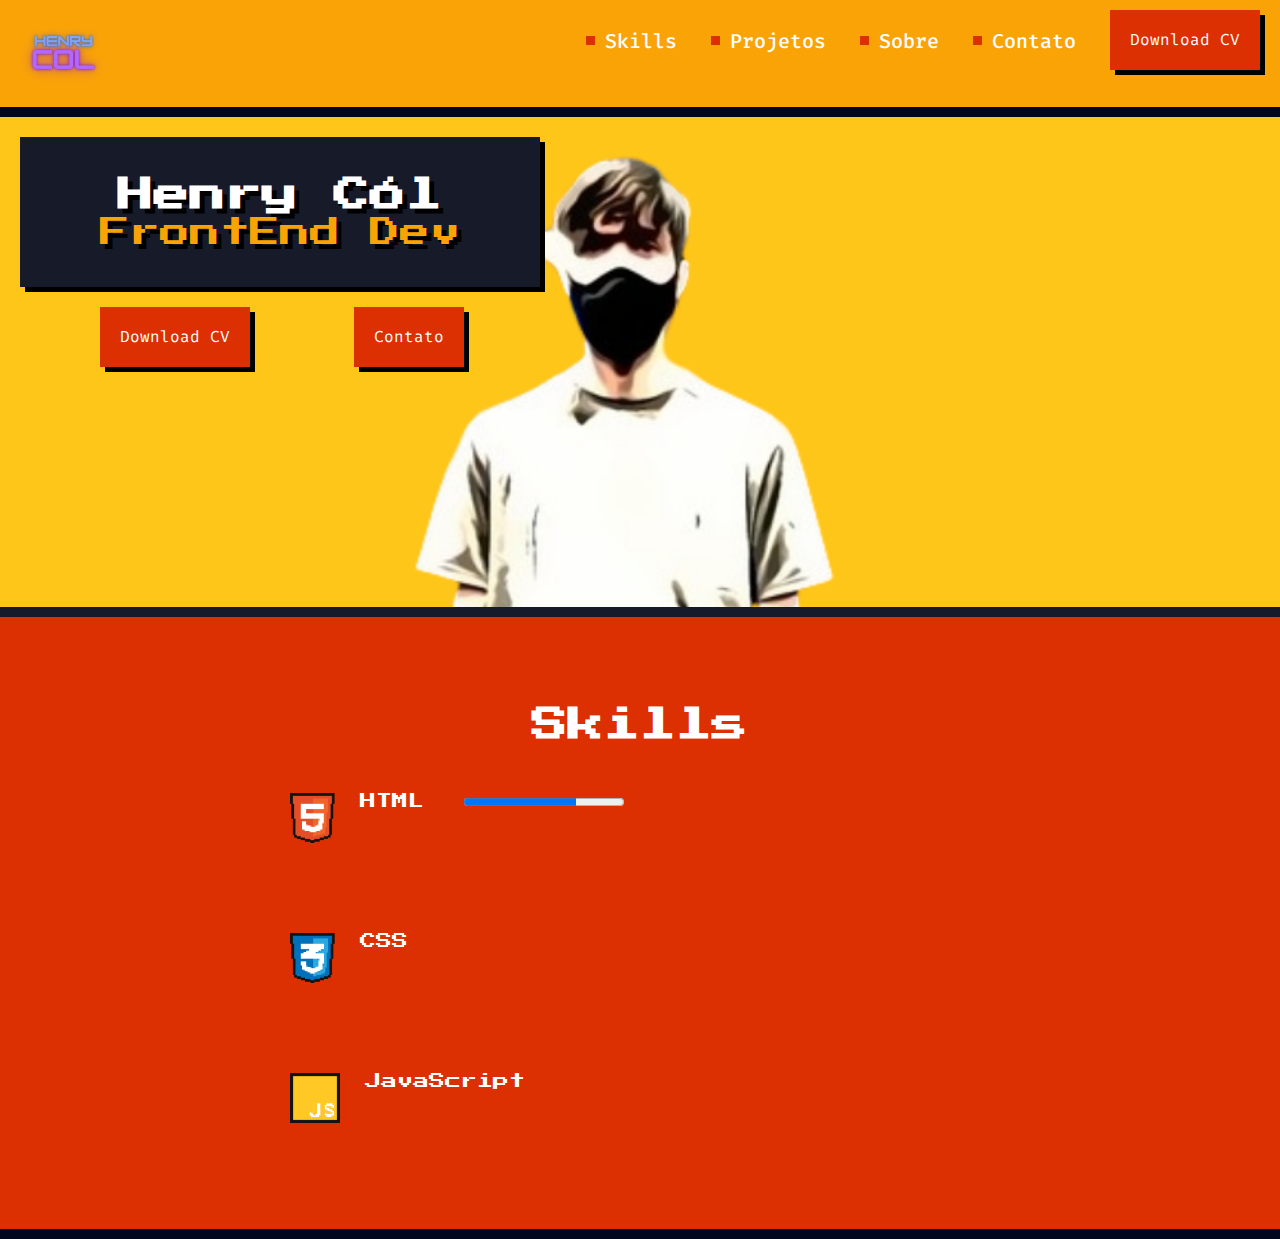
==== index.html @ b6526a18 "progress bar" ====
<!DOCTYPE html>
<html lang="pt-BR">
<head>
    <meta charset="UTF-8">
    <meta http-equiv="X-UA-Compatible" content="IE=edge">
    <meta name="viewport" content="width=device-width, initial-scale=1.0">
    <link rel="preconnect" href="https://fonts.googleapis.com">
    <link rel="preconnect" href="https://fonts.gstatic.com" crossorigin>
    <link href="https://fonts.googleapis.com/css2?family=Fira+Code:wght@300;500&family=Open+Sans+Condensed:ital,wght@0,300;0,700;1,300&family=Press+Start+2P&display=swap" rel="stylesheet">
    <link rel="stylesheet" href="style.css">
    <link rel="stylesheet" href="css/componet/header/header.css">
    <link rel="stylesheet" href="css/componet/button/button.css">
    <link rel="stylesheet" href="css/componet/section/presentation.css">
    <link rel="stylesheet" href="css/componet/title/title.css">
    <link rel="stylesheet" href="css/componet/section/skills.css">
    <title>Henry Col</title>
</head>
<body>
    <header class="main_header">
        <img src="assets/imagens/Henry.png" alt="Logo" class="header_logo">
        <nav class="menu">
            <a class="link_menu" href="" lang="en">Skills</a>
            <a class="link_menu" href="">Projetos</a>
            <a class="link_menu" href="">Sobre</a>
            <a class="link_menu" href="">Contato</a>
            <a class="button_menu btn_menu" href="" lang="en">Download CV</a>
        </nav>
    </header>
    <section class="presentation">
        <div class="box_one">
            <h1 class="title">Henry Cól</h1>
            <p class="carrer">FrontEnd Dev</p>
        </div>
        <a class="button_menu btn_one" href="" lang="en">Download CV</a>
        <a class="button_menu btn_one" href="">Contato</a>
    </section>
    <section class="skills_page">
        <h2 class="title _second">Skills</h2>
            <dl class="skill_level">  
                <dd>
                    <img src="assets/imagens/ico_html5.png" alt="html5 icon" class="icon_skills">
                </dd>
                <dt class="skill_name">HTML</dt>
                <dd>
                    <progress class="progress-bar" max="100" value="70">70%</progress>
                </dd>
            </dl>
            <dl class="skill_level">
                <dd>
                    <img src="assets/imagens/ico_css3.png" alt="css3 icon" class="icon_skills">
                </dd>
                <dt class="skill_name">CSS</dt>
            </dl>
            <dl class="skill_level">
                <dd>
                    <img src="assets/imagens/ico_js.png" alt="js icon" class="icon_skills">
                </dd>
                <dt class="skill_name">JavaScript</dt>
            </dl>
    </section>
</body>
</html>
---- style.css ----
body{
    margin: 0;
    padding: 0;
}
---- css/componet/header/header.css ----
.main_header{
    display: flex;
    justify-content: space-between;
    background-color: #FAA307;
    border-bottom: 10px solid #03071E;
    padding: 10px 20px;
}
.header_logo{
    width: 7%;
}
.menu{
    text-align: right;
}
.link_menu{
    display: inline-flex;
    align-items: center;
    color: white;
    font-weight: 500;
    text-decoration: none;
    font-size: 20px;
    margin-right: 30px;
    font-family: 'fira code',Arial, Helvetica, sans-serif;
}
.link_menu:hover{
    color:grey;
    transition: 0.5s;
}
.link_menu::before{
    content:'';
    width: 3px;
    height: 3px;
    padding: 3px 3px;
    background-color: #DC2F02;
    margin-right: 10px;
}
---- css/componet/button/button.css ----
.button_menu{
    display: inline-block;
    background-color: #DC2F02;
    font-family: 'fira code',sans-serif;
    color: #fff;
    height: 60px;
    line-height: 60px;
    padding-left: 20px;
    padding-right: 20px;
    margin-right: 0;
    text-decoration: none;
    box-shadow: 5px 5px 0 #000 ;
    transition: 0.5s linear;
}
.button_menu:hover{
    border:5px solid #9D0208;
}
.btn_one{
    margin-left: 100px;
    margin-top: 20px;
}
---- css/componet/section/presentation.css ----
.presentation{
    box-sizing: border-box;
    background-color: yellow;
    background-image: url("../../../assets/imagens/Eu.png") ;
    background-size: cover;
    background-repeat: no-repeat;
    background-position: left top;
    height: 500px;
    padding-top: 20px;
    border-bottom: 10px solid #171a29;
}
.box_one{
    display: block;
    background-color: #171a29;
    height: 150px;
    width: 520px;
    box-shadow: 5px 5px #000;
    margin: 0 20px;
}
.carrer{
    font-family: "Press start 2P" ,sans-serif;
    text-align: center;
    color: #FAA307;
    font-size: 30px;
    margin-top: 0;
    text-shadow: 5px 5px #000;
}
---- css/componet/title/title.css ----
.title{
    font-family: "Press start 2P" ,sans-serif;
    text-align: center;
    color: white;
    font-size: 36px;
    padding-top: 40px;
    margin-bottom: 5px;
    margin-top: 0;
    text-shadow: 5px 5px #000;
}
.title._second{
    text-shadow: none;
    text-align: center;
}
---- css/componet/section/skills.css ----
.skills_page{
    box-sizing: border-box;
    background-color: #DC2F02;
    padding-top: 50px;
    padding-bottom: 50px;
    border-bottom: 10px solid #03071E;
}
.skill_level{
    display: flex;
    width: 80px;
    height: 90px;
    margin-left: 250px;
    margin-top: 50px;
}
.icon_skills{
    height: 50px;
    margin-right: 25px;
}
.skill_name{
    font-family: 'Press Start 2P' ,sans-serif;
    color: white;
}
.progress_bar::-webkit-{
    background-color: #370617;
}
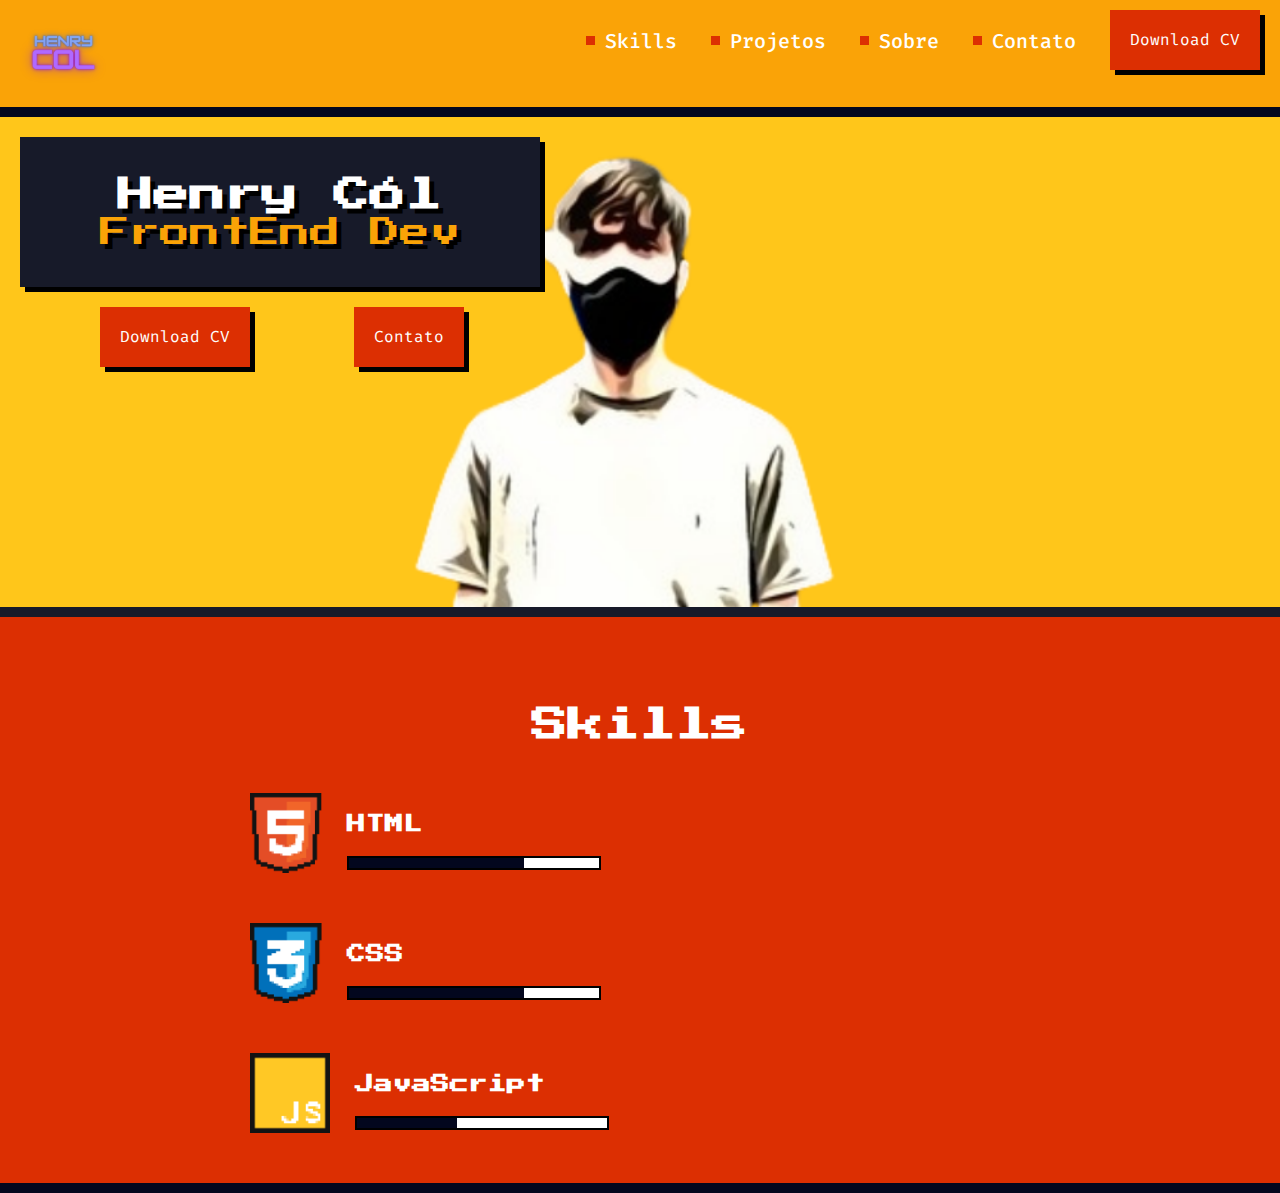
==== commit 95482ce3: "create skills section" ====
--- a/index.html
+++ b/index.html
@@ -36,27 +36,27 @@
     </section>
     <section class="skills_page">
         <h2 class="title _second">Skills</h2>
-            <dl class="skill_level">  
-                <dd>
-                    <img src="assets/imagens/ico_html5.png" alt="html5 icon" class="icon_skills">
-                </dd>
-                <dt class="skill_name">HTML</dt>
-                <dd>
-                    <progress class="progress-bar" max="100" value="70">70%</progress>
-                </dd>
-            </dl>
-            <dl class="skill_level">
-                <dd>
-                    <img src="assets/imagens/ico_css3.png" alt="css3 icon" class="icon_skills">
-                </dd>
-                <dt class="skill_name">CSS</dt>
-            </dl>
-            <dl class="skill_level">
-                <dd>
-                    <img src="assets/imagens/ico_js.png" alt="js icon" class="icon_skills">
-                </dd>
-                <dt class="skill_name">JavaScript</dt>
-            </dl>
+            <article class="skill_level">  
+                <img src="assets/imagens/ico_html5.png" alt="html5 icon" class="icon_skills">
+                <div class="container_skill">
+                    <h3 class="skill_name">HTML</h3>
+                    <div class="progress"></div>
+                </div>
+            </article>
+            <article class="skill_level">
+                <img src="assets/imagens/ico_css3.png" alt="css3 icon" class="icon_skills">
+                <div class="container_skill">
+                    <h3 class="skill_name">CSS</h3>
+                    <div class="progress"></div>
+                </div>
+            </article>
+            <article class="skill_level">
+                <img src="assets/imagens/ico_js.png" alt="js icon" class="icon_skills">
+                <div class="container_skill">
+                    <h3 class="skill_name">JavaScript</h3>
+                    <div class="progress_JavaScript"></div>
+                </div>
+            </article>
     </section>
 </body>
 </html>--- a/css/componet/section/skills.css
+++ b/css/componet/section/skills.css
@@ -7,19 +7,31 @@
 }
 .skill_level{
     display: flex;
-    width: 80px;
-    height: 90px;
     margin-left: 250px;
     margin-top: 50px;
 }
+.container_skill{
+    display: flex;
+    flex-direction: column;
+    justify-content: space-around;
+}
 .icon_skills{
-    height: 50px;
+    height: 80px;
     margin-right: 25px;
 }
 .skill_name{
     font-family: 'Press Start 2P' ,sans-serif;
     color: white;
 }
-.progress_bar::-webkit-{
-    background-color: #370617;
+.progress{
+    height: 10px;
+    width: 250px;
+    border: 2px solid black;
+    background: linear-gradient(to right, #03071E 0%, #03071E 70%, white 70%);
+}
+.progress_JavaScript{
+    height: 10px;
+    width: 250px;
+    border: 2px solid black;
+    background: linear-gradient(to right, #03071E 0%, #03071E 40%, white 40%)
 }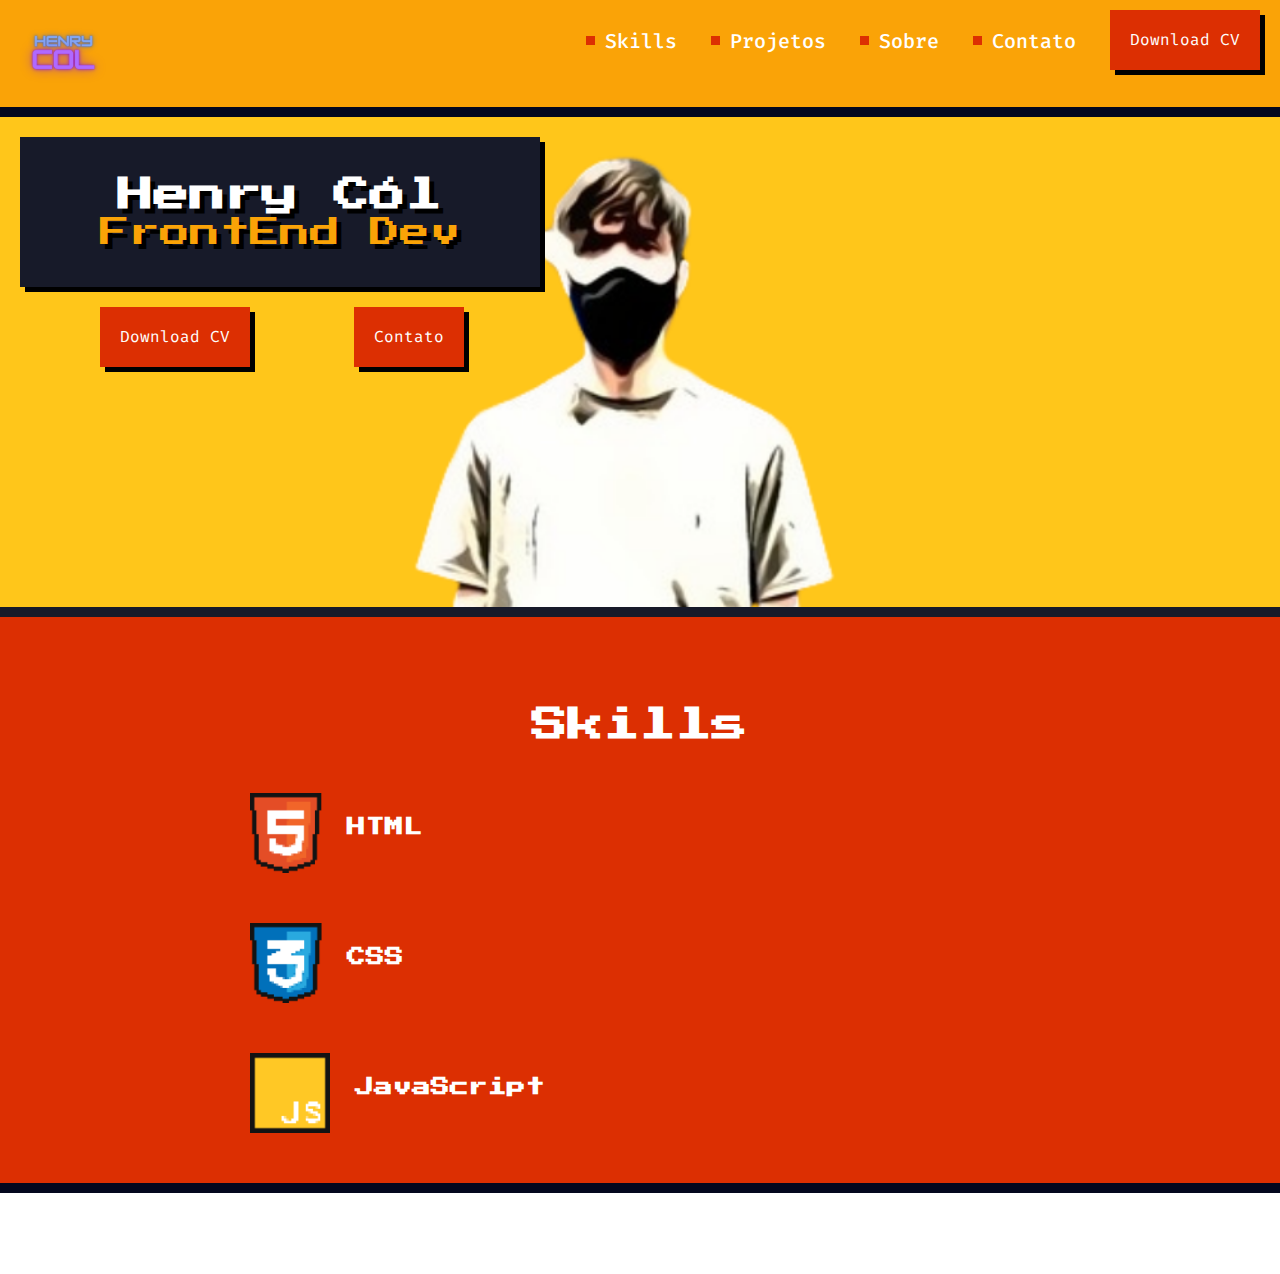
==== commit d8ce114d: "create projects component" ====
--- a/index.html
+++ b/index.html
@@ -13,6 +13,7 @@
     <link rel="stylesheet" href="css/componet/section/presentation.css">
     <link rel="stylesheet" href="css/componet/title/title.css">
     <link rel="stylesheet" href="css/componet/section/skills.css">
+    <link rel="stylesheet" href="css/componet/section/project.css">
     <title>Henry Col</title>
 </head>
 <body>
@@ -58,5 +59,13 @@
                 </div>
             </article>
     </section>
+    <section class="project">
+        <h2 class="title _second">Porjetos</h2>
+        <article class="project_card">
+            <div class="project_icon"></div>
+            <div class="project_icon"></div>
+            <div class="project_icon"></div>
+        </article>
+    </section>
 </body>
 </html>--- a/css/componet/section/skills.css
+++ b/css/componet/section/skills.css
@@ -23,15 +23,3 @@
     font-family: 'Press Start 2P' ,sans-serif;
     color: white;
 }
-.progress{
-    height: 10px;
-    width: 250px;
-    border: 2px solid black;
-    background: linear-gradient(to right, #03071E 0%, #03071E 70%, white 70%);
-}
-.progress_JavaScript{
-    height: 10px;
-    width: 250px;
-    border: 2px solid black;
-    background: linear-gradient(to right, #03071E 0%, #03071E 40%, white 40%)
-}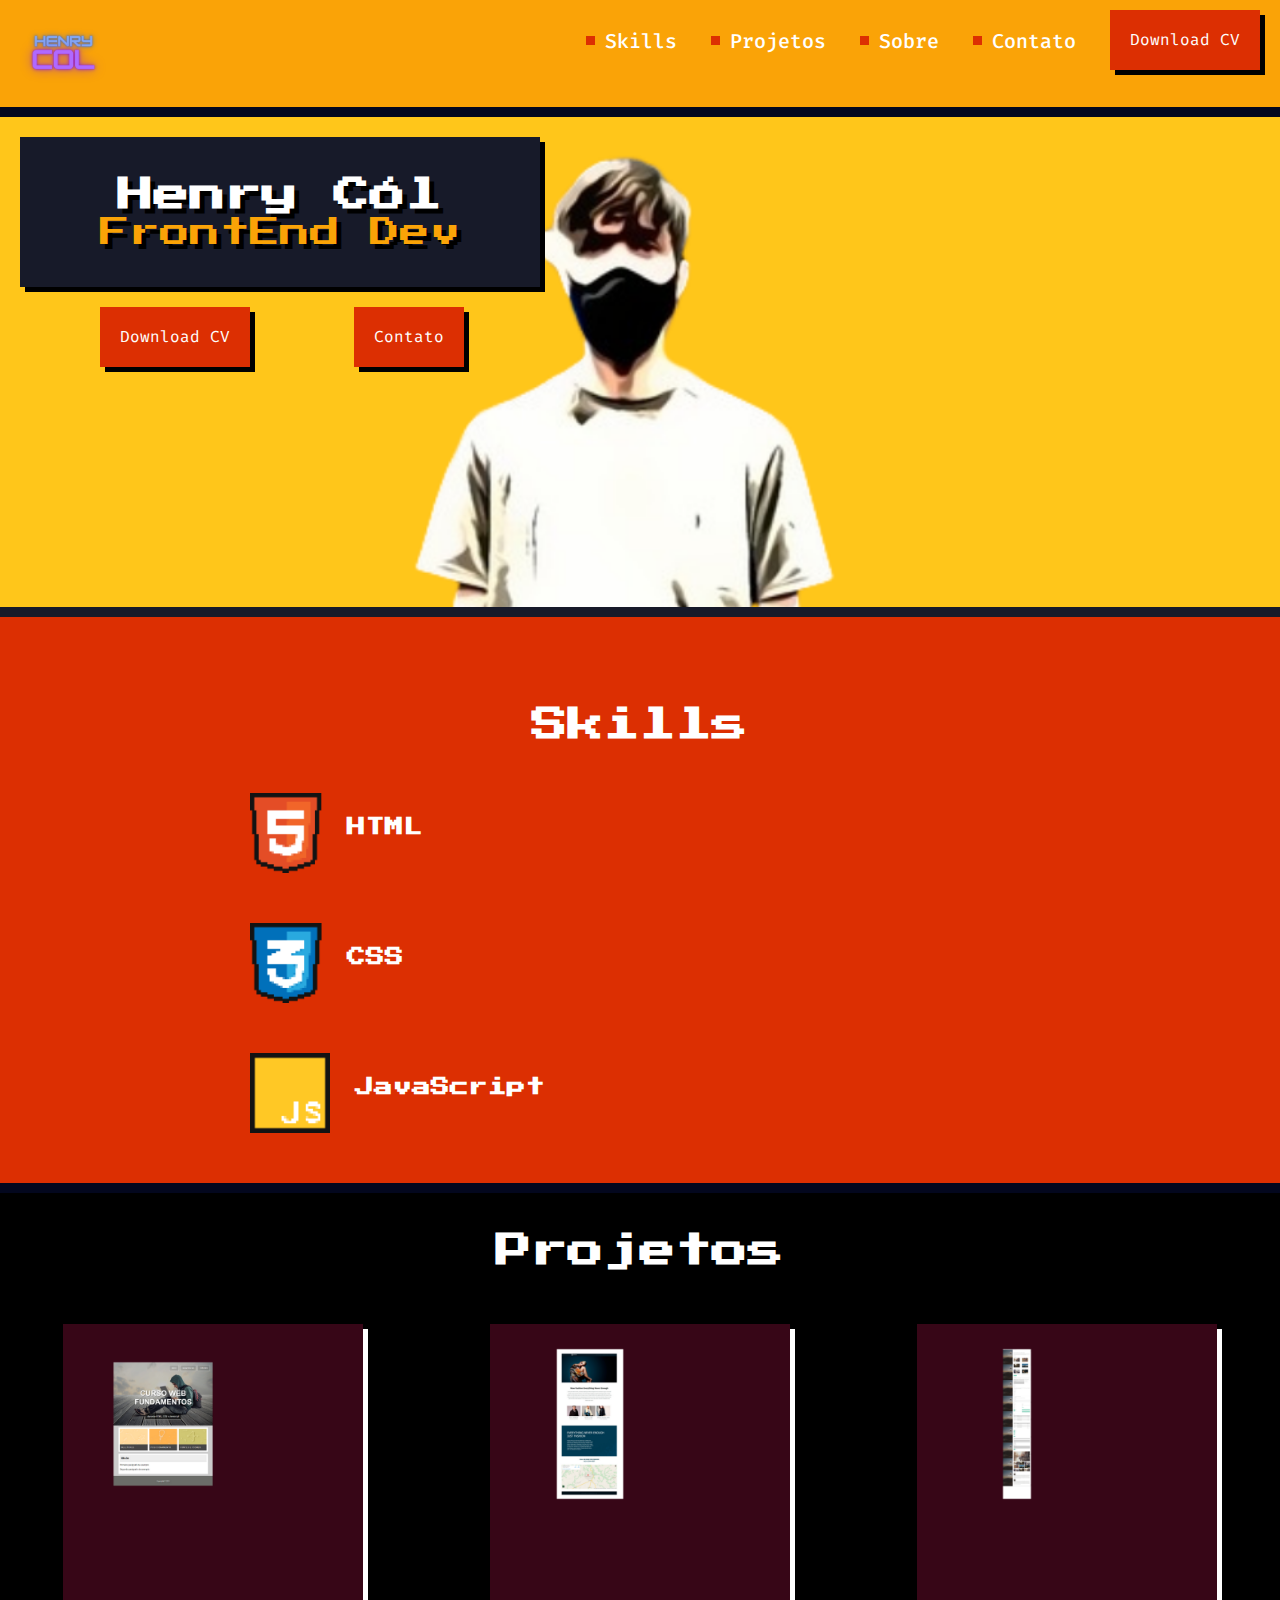
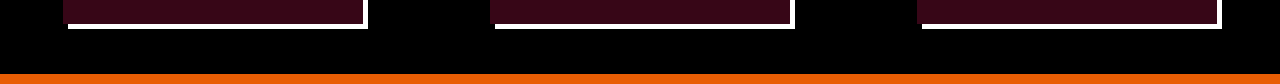
==== commit 9b0b7894: "create project" ====
--- a/index.html
+++ b/index.html
@@ -60,11 +60,17 @@
             </article>
     </section>
     <section class="project">
-        <h2 class="title _second">Porjetos</h2>
+        <h2 class="title _second">Projetos</h2>
         <article class="project_card">
-            <div class="project_icon"></div>
-            <div class="project_icon"></div>
-            <div class="project_icon"></div>
+            <div class="project_icon">
+                <a href="https://github.com/HenryWDC/HTML-CSS" target="_black"><img src="assets/imagens/projeto 1.png" class="img-project" alt="projeto 1"></a>
+            </div>
+            <div class="project_icon">
+                <a href="https://github.com/HenryWDC/HTML-CSS2" target="_blank"><img src="assets/imagens/projeto 2.png" class="img-project" alt="projeto 2"></a>
+            </div>
+            <div class="project_icon">
+                <a href="" target="_blank"><img src="assets/imagens/projeto 3.png" class="img-project" alt="projeto 3"></a>
+            </div>
         </article>
     </section>
 </body>
--- a/css/componet/section/project.css
+++ b/css/componet/section/project.css
@@ -0,0 +1,21 @@
+.project{
+    background-color: black;
+    border-bottom: 10px solid #E85D04;
+}
+.project_card{
+    display: flex;
+    justify-content: space-around;
+    background-color: black;
+}
+.project_icon{
+    background-color: #370617;
+    width: 300px;
+    height: 300px;
+    box-shadow: 5px 5px white;
+    margin-top: 50px;
+    margin-bottom: 50px;
+}
+.img-project{
+    height: 200px;
+    width: 200px;
+}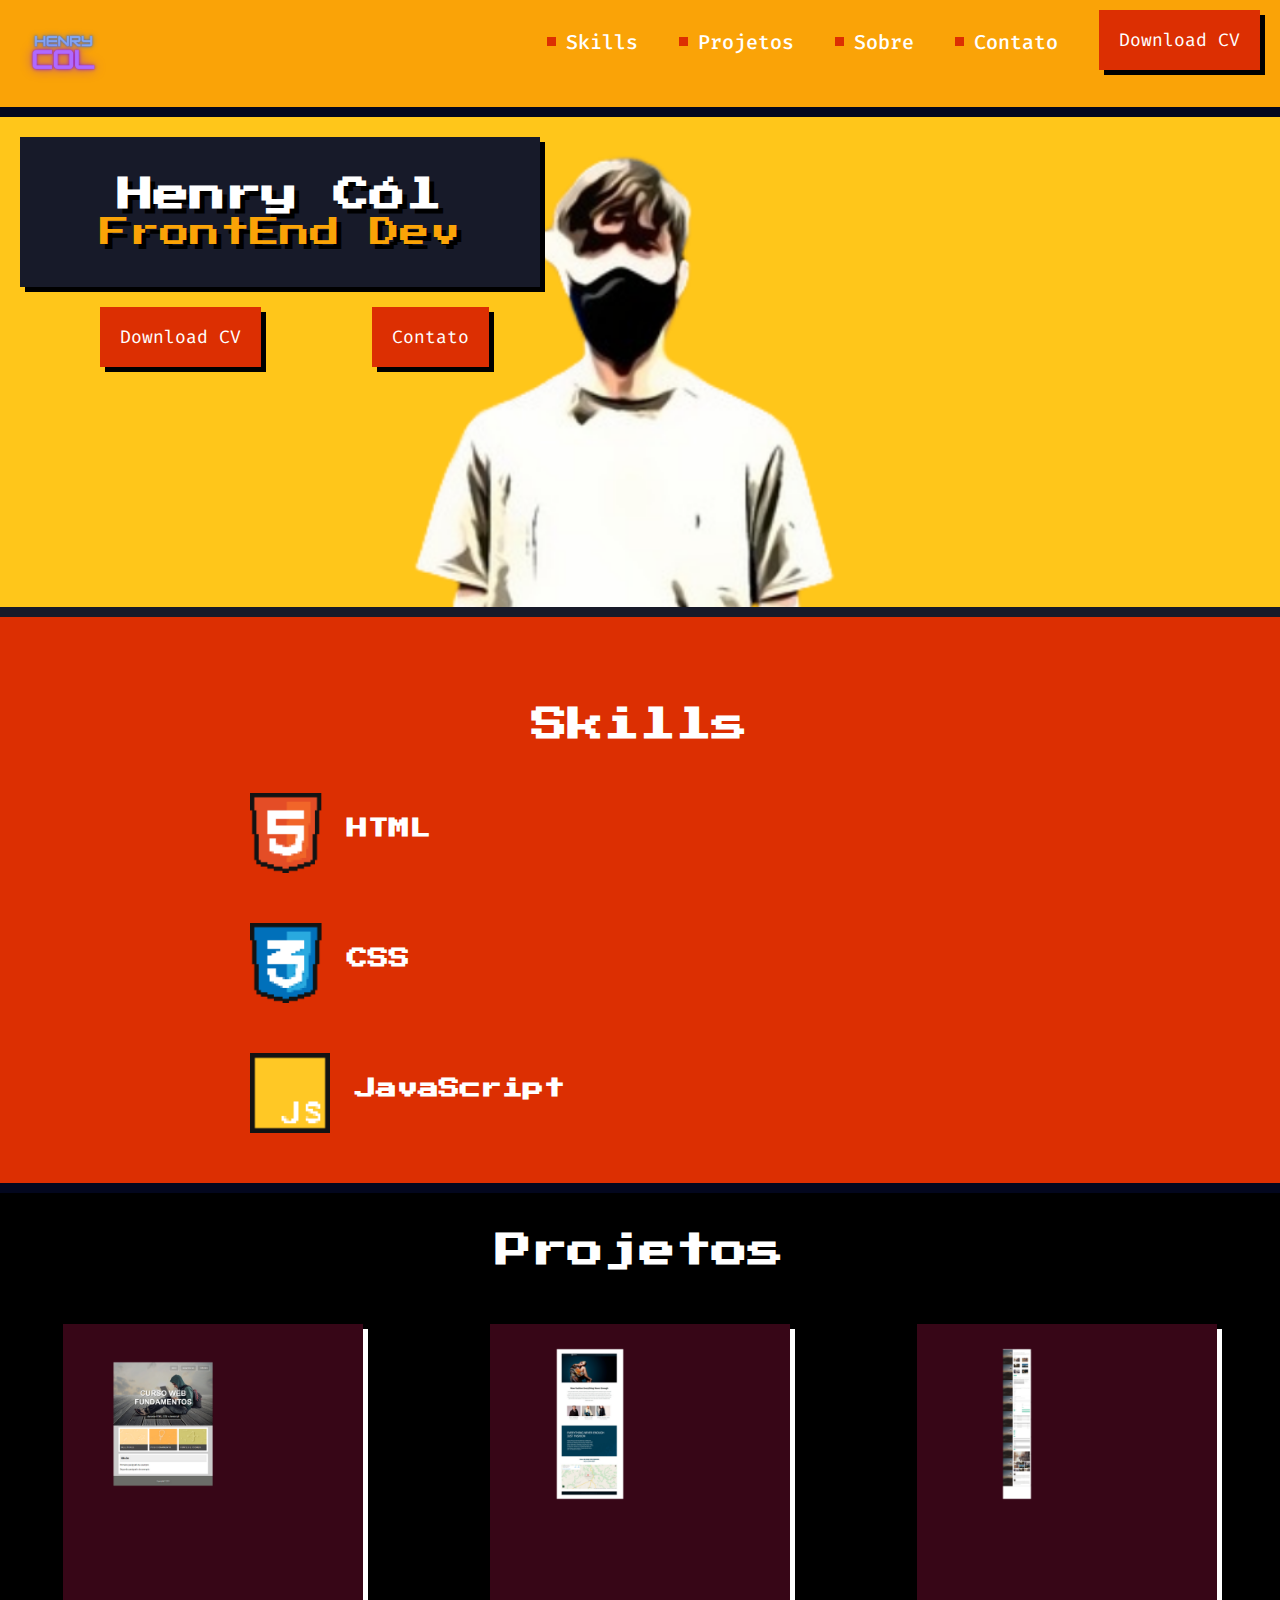
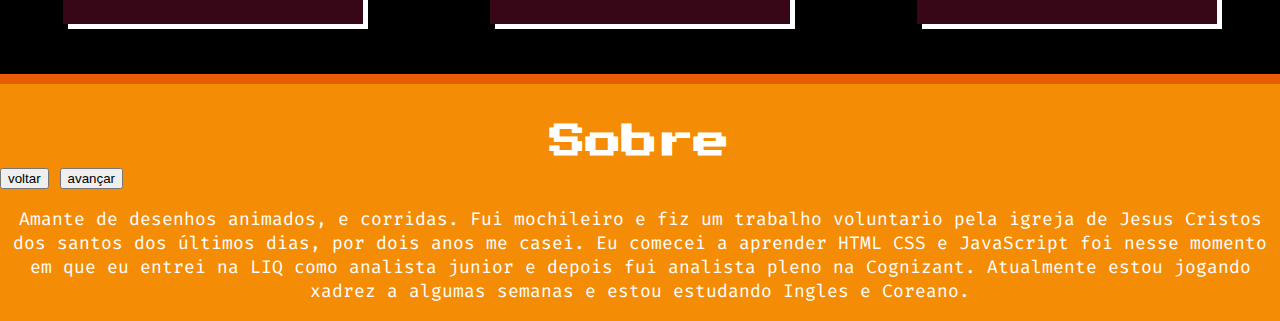
==== commit 90a88e5a: "start component about" ====
--- a/index.html
+++ b/index.html
@@ -14,6 +14,7 @@
     <link rel="stylesheet" href="css/componet/title/title.css">
     <link rel="stylesheet" href="css/componet/section/skills.css">
     <link rel="stylesheet" href="css/componet/section/project.css">
+    <link rel="stylesheet" href="css/componet/section/about.css">
     <title>Henry Col</title>
 </head>
 <body>
@@ -73,5 +74,13 @@
             </div>
         </article>
     </section>
+    <section class="about">
+        <h2 class="title _second">Sobre</h2>
+        <div class="box_description">
+            <button class="button-arrow -right">voltar</button>
+            <button class="button-arrow -left">avançar</button>
+            <p class="description">Amante de desenhos animados, e corridas. Fui mochileiro e fiz um trabalho voluntario pela igreja de Jesus Cristos dos santos dos últimos dias, por dois anos me casei. Eu comecei a aprender HTML CSS e JavaScript foi nesse momento em que eu entrei na LIQ como analista junior e depois fui analista pleno na Cognizant. Atualmente estou jogando xadrez a algumas semanas e estou estudando Ingles e Coreano.</p>
+        </div>
+    </section>
 </body>
 </html>--- a/style.css
+++ b/style.css
@@ -1,5 +1,7 @@
 body{
     margin: 0;
     padding: 0;
+    font-family: 'fira code' ,sans-serif;
+    font-size: 18px;
 }
 
--- a/css/componet/section/about.css
+++ b/css/componet/section/about.css
@@ -0,0 +1,12 @@
+.about{
+    background-color: #F48C06;
+    border-bottom: #D00000;
+}
+.box_description{
+    margin: 0, 80px;
+}
+.description{
+    display: inline-block;
+    color: white;
+    text-align: center;
+}
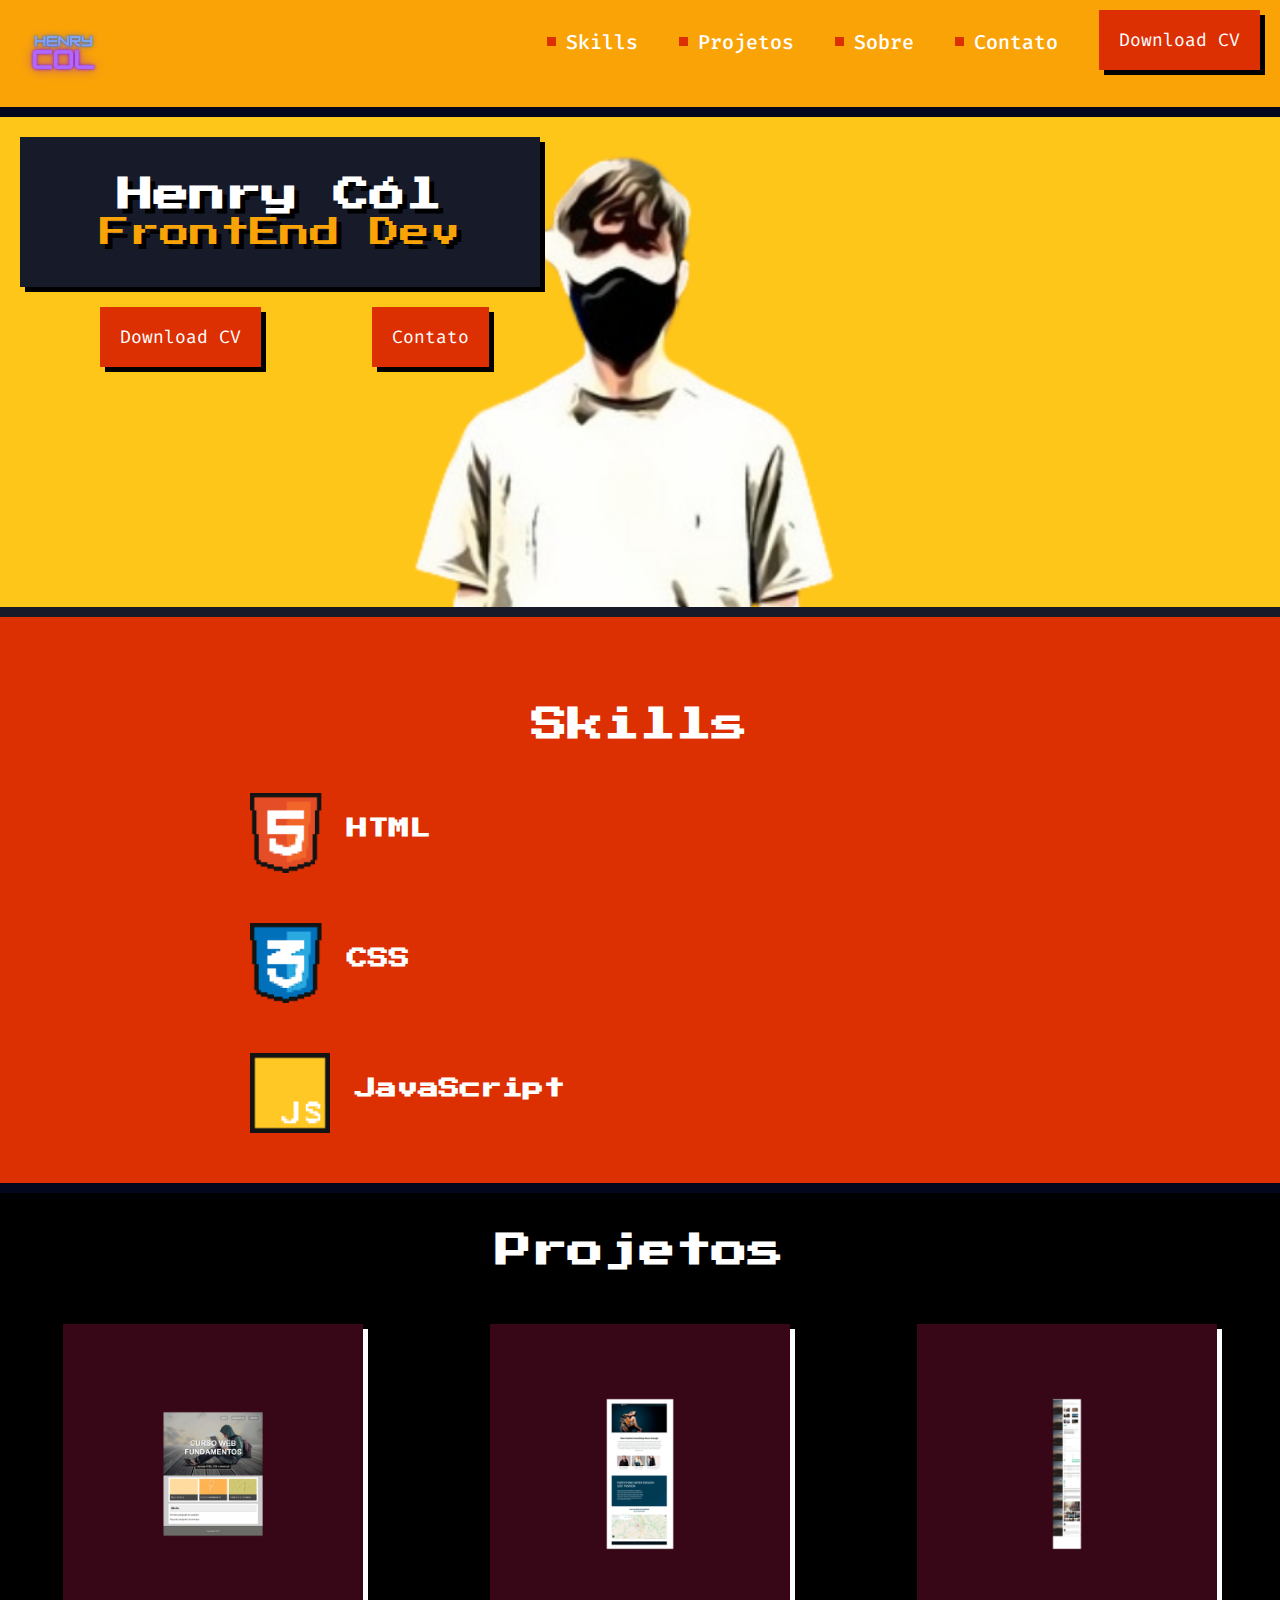
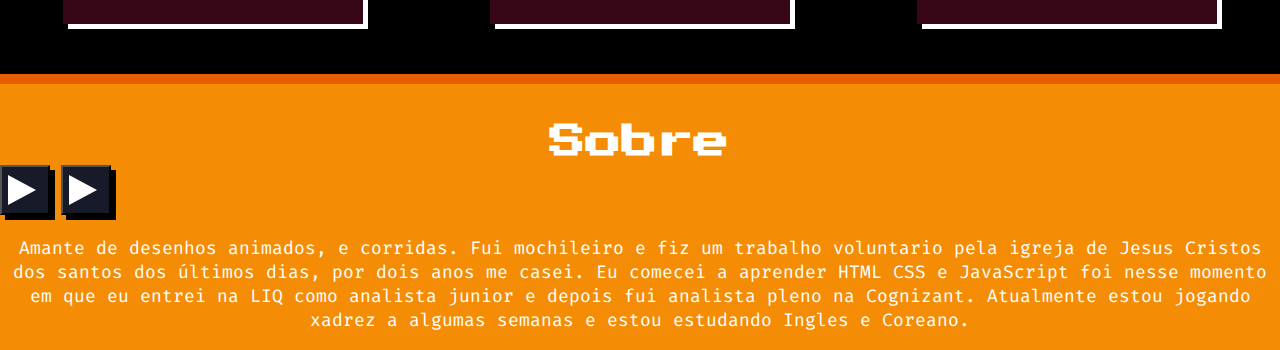
==== commit 9b10cc54: "create the component button arrow and modify project css" ====
--- a/index.html
+++ b/index.html
@@ -10,6 +10,7 @@
     <link rel="stylesheet" href="style.css">
     <link rel="stylesheet" href="css/componet/header/header.css">
     <link rel="stylesheet" href="css/componet/button/button.css">
+    <link rel="stylesheet" href="css/componet/button/button-arrow.css">
     <link rel="stylesheet" href="css/componet/section/presentation.css">
     <link rel="stylesheet" href="css/componet/title/title.css">
     <link rel="stylesheet" href="css/componet/section/skills.css">
@@ -77,8 +78,8 @@
     <section class="about">
         <h2 class="title _second">Sobre</h2>
         <div class="box_description">
-            <button class="button-arrow -right">voltar</button>
-            <button class="button-arrow -left">avançar</button>
+            <button class="button-arrow -right"><span class="content">voltar</span></button>
+            <button class="button-arrow -left"><span class="content">avançar</span></button>
             <p class="description">Amante de desenhos animados, e corridas. Fui mochileiro e fiz um trabalho voluntario pela igreja de Jesus Cristos dos santos dos últimos dias, por dois anos me casei. Eu comecei a aprender HTML CSS e JavaScript foi nesse momento em que eu entrei na LIQ como analista junior e depois fui analista pleno na Cognizant. Atualmente estou jogando xadrez a algumas semanas e estou estudando Ingles e Coreano.</p>
         </div>
     </section>
--- a/css/componet/button/button-arrow.css
+++ b/css/componet/button/button-arrow.css
@@ -0,0 +1,25 @@
+.button-arrow{
+    width: 50px;
+    height: 50px;
+    background-color: #171a29;
+    box-shadow: 5px 5px 0px #000;
+    cursor: pointer;
+}
+.button-arrow::before{
+    content: '';
+    display: block;
+    box-sizing: border-box;
+    width: 15px;
+    height: 15px;
+    border: 15px solid transparent;
+    border-left:28px solid white ;
+}
+.button-arrow .content{
+    display: none;
+}
+.-right{
+
+}
+.-left{
+
+}--- a/css/componet/section/project.css
+++ b/css/componet/section/project.css
@@ -9,6 +9,8 @@
 }
 .project_icon{
     background-color: #370617;
+    box-sizing: border-box;
+    display: block;
     width: 300px;
     height: 300px;
     box-shadow: 5px 5px white;
@@ -18,4 +20,5 @@
 .img-project{
     height: 200px;
     width: 200px;
+    margin: 50px;
 }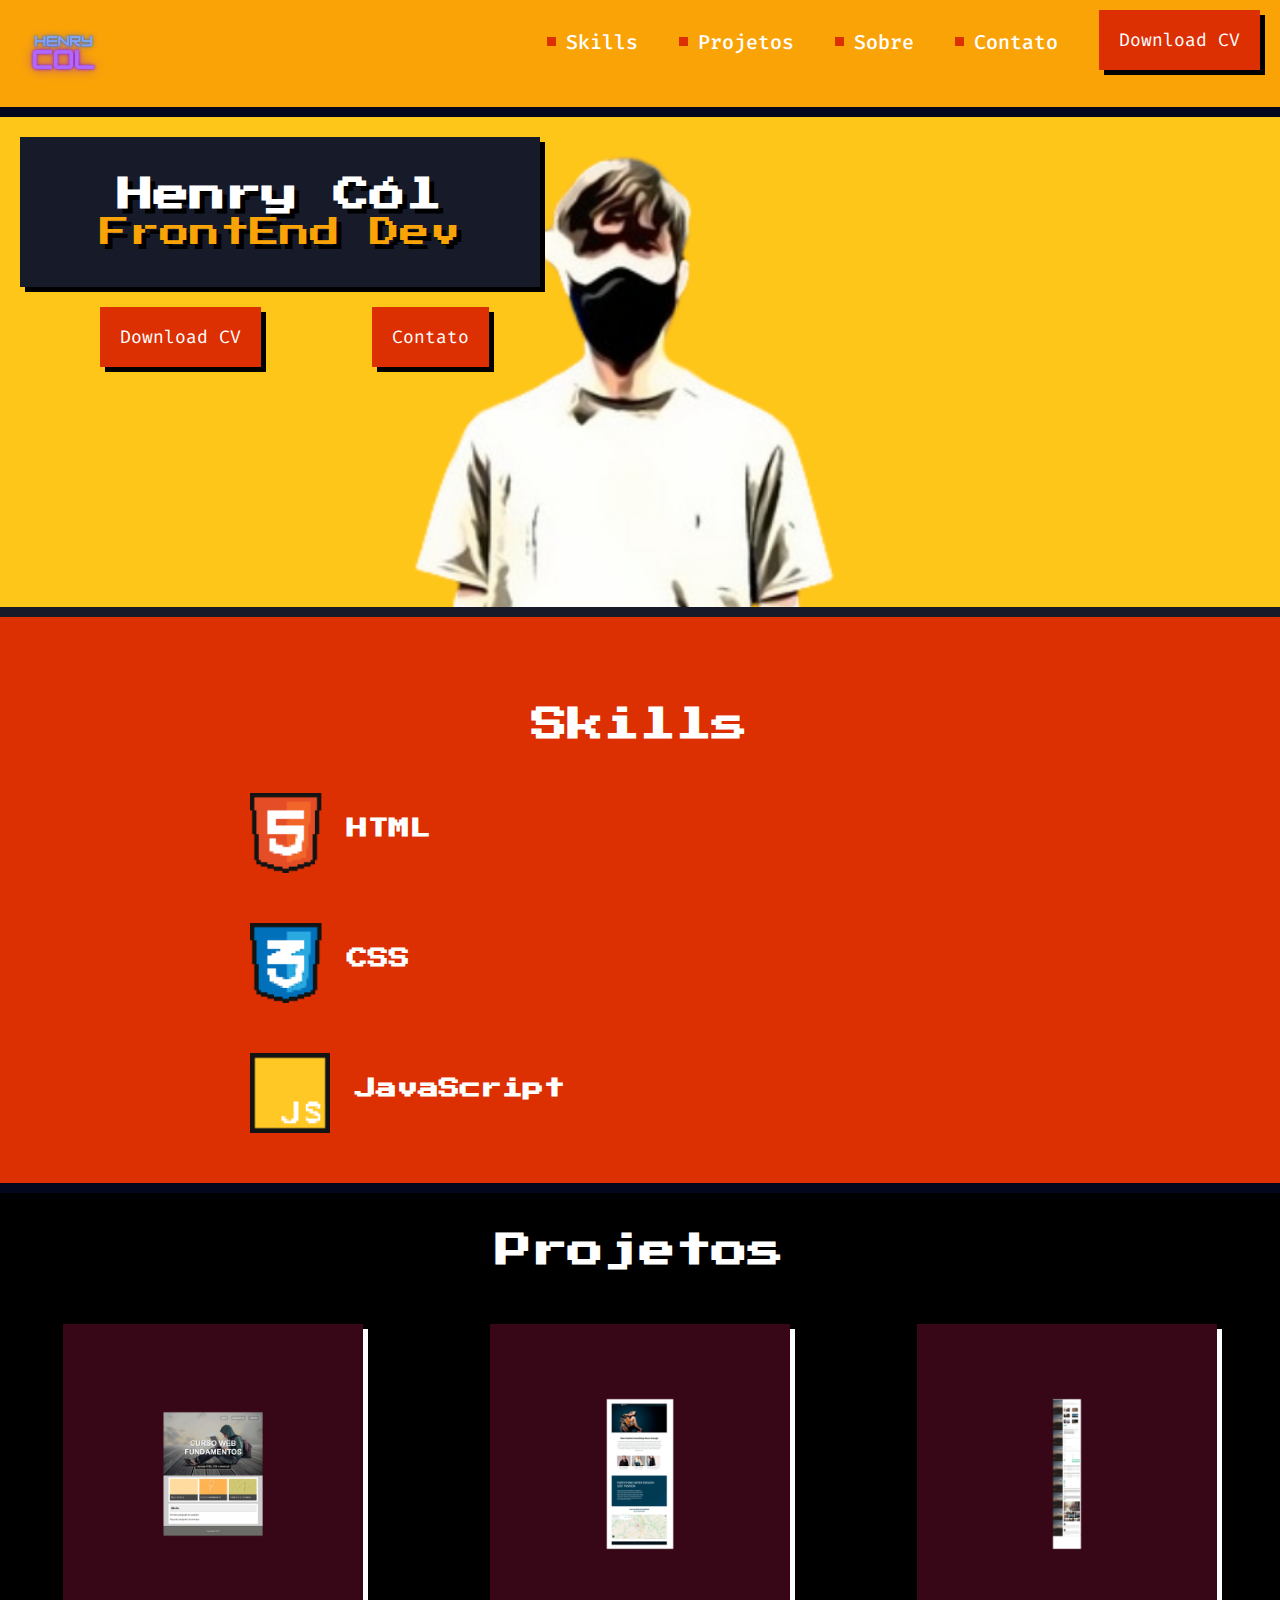
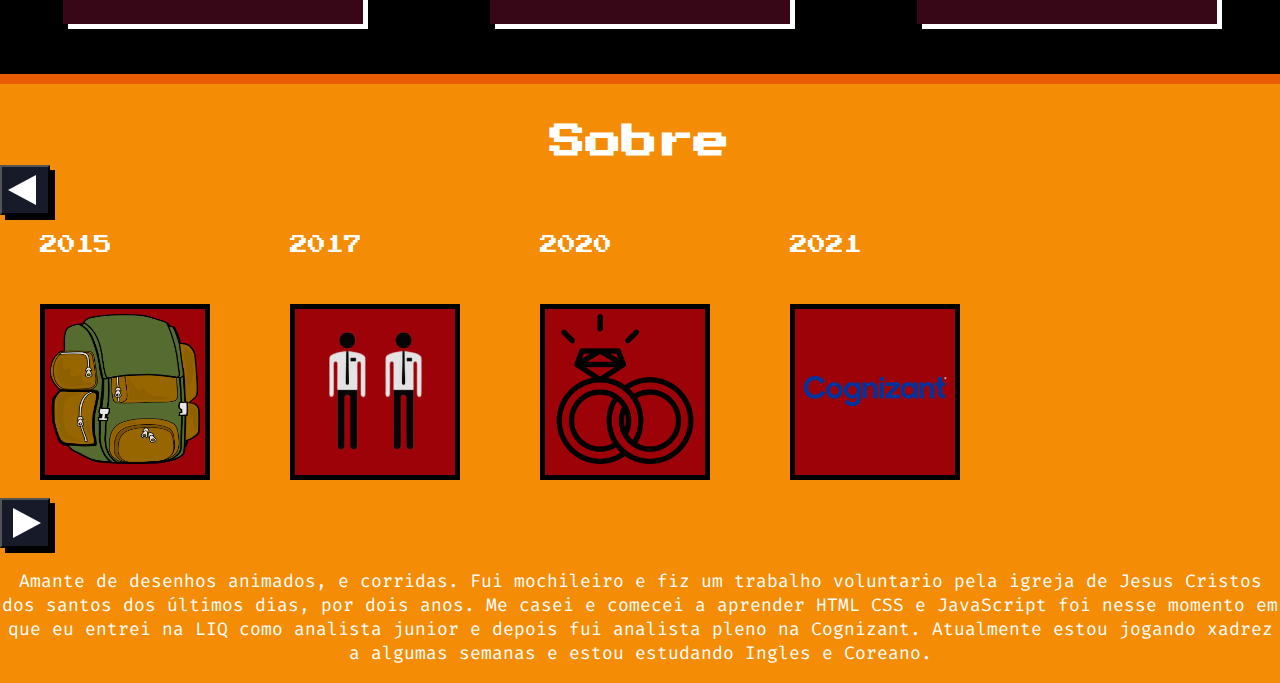
==== commit 667c4252: "carrocel box" ====
--- a/index.html
+++ b/index.html
@@ -16,6 +16,7 @@
     <link rel="stylesheet" href="css/componet/section/skills.css">
     <link rel="stylesheet" href="css/componet/section/project.css">
     <link rel="stylesheet" href="css/componet/section/about.css">
+    <link rel="stylesheet" href="css/componet/carrocel/carrocel.css">
     <title>Henry Col</title>
 </head>
 <body>
@@ -78,9 +79,35 @@
     <section class="about">
         <h2 class="title _second">Sobre</h2>
         <div class="box_description">
-            <button class="button-arrow -right"><span class="content">voltar</span></button>
-            <button class="button-arrow -left"><span class="content">avançar</span></button>
-            <p class="description">Amante de desenhos animados, e corridas. Fui mochileiro e fiz um trabalho voluntario pela igreja de Jesus Cristos dos santos dos últimos dias, por dois anos me casei. Eu comecei a aprender HTML CSS e JavaScript foi nesse momento em que eu entrei na LIQ como analista junior e depois fui analista pleno na Cognizant. Atualmente estou jogando xadrez a algumas semanas e estou estudando Ingles e Coreano.</p>
+            <button class="button-arrow -left"><p class="content">avançar</p></button>
+            <div class="carrocel-box-all">
+                <figure>
+                    <figcaption class="mini_title">2015</figcaption>
+                    <div class="carrocel-box">
+                        <img class="img-timeline" src="assets/imagens/mochilão.png" alt="mochila de viagem">
+                    </div>
+                </figure>
+                <figure>
+                    <figcaption class="mini_title">2017</figcaption>
+                    <div class="carrocel-box">
+                        <img class="img-timeline" src="assets/imagens/missao sem fundo.png" alt="Missão de tempo integral">
+                    </div>
+                </figure>
+                <figure>
+                    <figcaption class="mini_title">2020</figcaption>
+                    <div class="carrocel-box">
+                        <img class="img-timeline" src="assets/imagens/Alianças de casamento _ Ícone Gratis.png" alt="casamento">
+                    </div>
+                </figure>
+                <figure>
+                    <figcaption class="mini_title">2021</figcaption>
+                    <div class="carrocel-box">
+                        <img class="img-timeline" src="assets/imagens/primeiro trabalho com tecnologia.png" alt="logo da cognizant empresa de tecnologia">
+                    </div>
+                </figure>
+            </div>
+            <button class="button-arrow -right"><p class="content">voltar</p></button>
+            <p class="description">Amante de desenhos animados, e corridas. Fui mochileiro e fiz um trabalho voluntario pela igreja de Jesus Cristos dos santos dos últimos dias, por dois anos. Me casei e comecei a aprender HTML CSS e JavaScript foi nesse momento em que eu entrei na LIQ como analista junior e depois fui analista pleno na Cognizant. Atualmente estou jogando xadrez a algumas semanas e estou estudando Ingles e Coreano.</p>
         </div>
     </section>
 </body>
--- a/css/componet/button/button-arrow.css
+++ b/css/componet/button/button-arrow.css
@@ -13,13 +13,18 @@
     height: 15px;
     border: 15px solid transparent;
     border-left:28px solid white ;
+    transform: translateX(5px);
 }
 .button-arrow .content{
     display: none;
 }
-.-right{
-
-}
-.-left{
-
+.-left::before{
+    content: '';
+    display: block;
+    box-sizing: border-box;
+    width: 15px;
+    height: 15px;
+    border: 15px solid transparent;
+    border-right:28px solid white ;
+    transform: translateX(-15px);
 }--- a/css/componet/title/title.css
+++ b/css/componet/title/title.css
@@ -11,4 +11,4 @@
 .title._second{
     text-shadow: none;
     text-align: center;
-}+}
--- a/css/componet/carrocel/carrocel.css
+++ b/css/componet/carrocel/carrocel.css
@@ -0,0 +1,20 @@
+.img-timeline{
+    width: 150px;
+    height: 150px;
+}
+.mini_title{
+    font-family: "Press start 2P" ,sans-serif;
+    color: white;
+    font-size: 18px;
+    margin-bottom: 50px;
+}
+.carrocel-box-all{
+    display: flex;
+}
+.carrocel-box{
+    display: inline-block;
+    box-sizing: border-box;
+    padding: 5px;
+    border: 5px solid black;
+    background-color: #9D0208;
+}
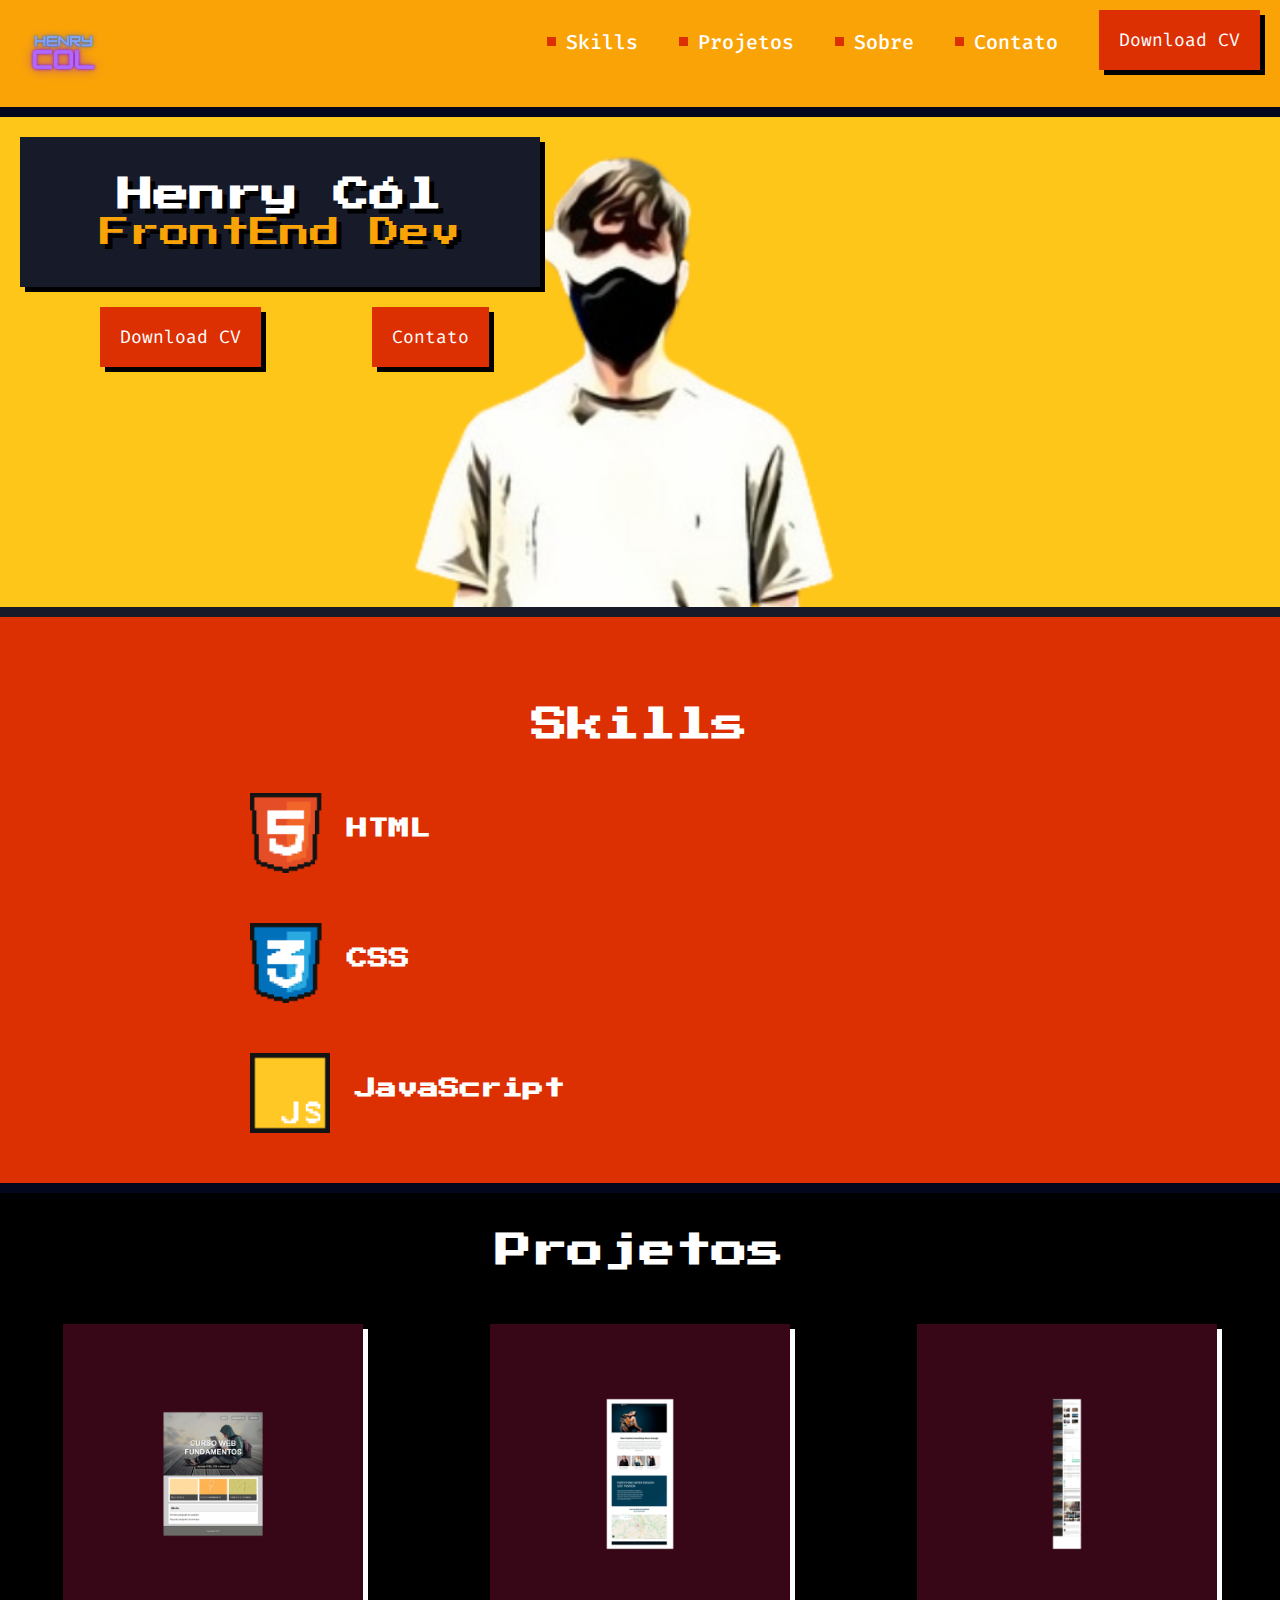
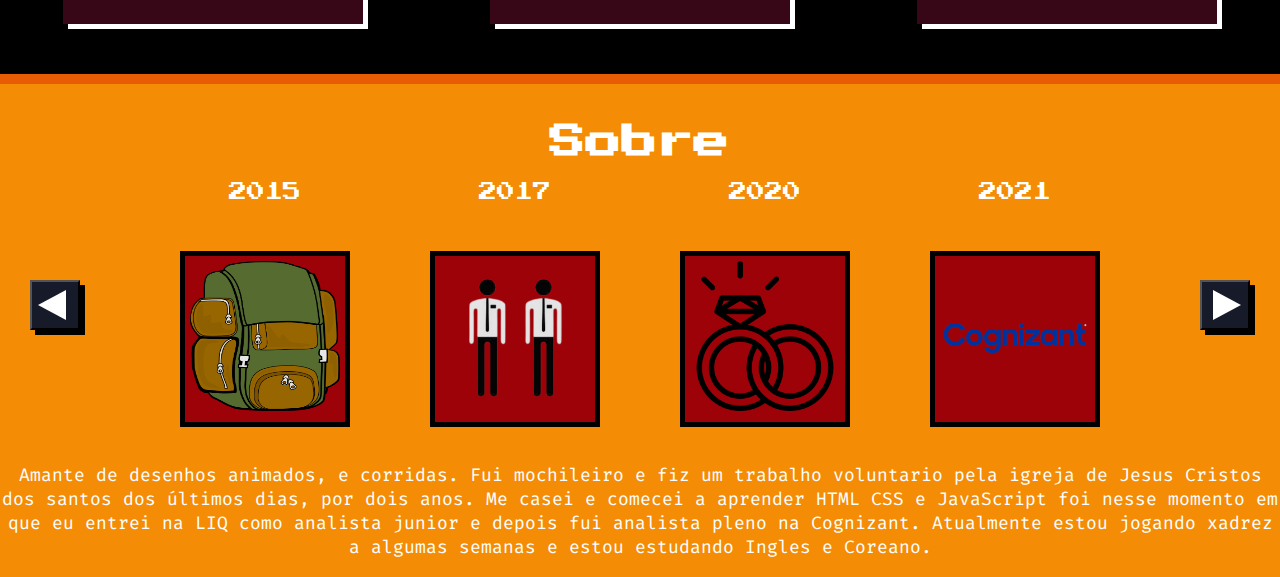
==== commit 6402670f: "carrocel" ====
--- a/index.html
+++ b/index.html
@@ -17,6 +17,7 @@
     <link rel="stylesheet" href="css/componet/section/project.css">
     <link rel="stylesheet" href="css/componet/section/about.css">
     <link rel="stylesheet" href="css/componet/carrocel/carrocel.css">
+    <link rel="stylesheet" href="css/componet/carrocel/text-box.css">
     <title>Henry Col</title>
 </head>
 <body>
@@ -107,8 +108,10 @@
                 </figure>
             </div>
             <button class="button-arrow -right"><p class="content">voltar</p></button>
+        </div>
+        <article class="text-box">
             <p class="description">Amante de desenhos animados, e corridas. Fui mochileiro e fiz um trabalho voluntario pela igreja de Jesus Cristos dos santos dos últimos dias, por dois anos. Me casei e comecei a aprender HTML CSS e JavaScript foi nesse momento em que eu entrei na LIQ como analista junior e depois fui analista pleno na Cognizant. Atualmente estou jogando xadrez a algumas semanas e estou estudando Ingles e Coreano.</p>
-        </div>
+        </article>
     </section>
 </body>
 </html>--- a/css/componet/section/about.css
+++ b/css/componet/section/about.css
@@ -1,12 +1,18 @@
 .about{
     background-color: #F48C06;
     border-bottom: #D00000;
+    display: flex;
+    flex-direction: column;
 }
 .box_description{
+    display: flex;
+    flex-direction: row;
+    align-items: center;
+    justify-content: space-around;
     margin: 0, 80px;
 }
 .description{
     display: inline-block;
     color: white;
     text-align: center;
-}
+}--- a/css/componet/carrocel/carrocel.css
+++ b/css/componet/carrocel/carrocel.css
@@ -7,6 +7,7 @@
     color: white;
     font-size: 18px;
     margin-bottom: 50px;
+    text-align: center;
 }
 .carrocel-box-all{
     display: flex;
--- a/css/componet/carrocel/text-box.css
+++ b/css/componet/carrocel/text-box.css
@@ -0,0 +1,3 @@
+.text-box{
+    display: flex;
+}